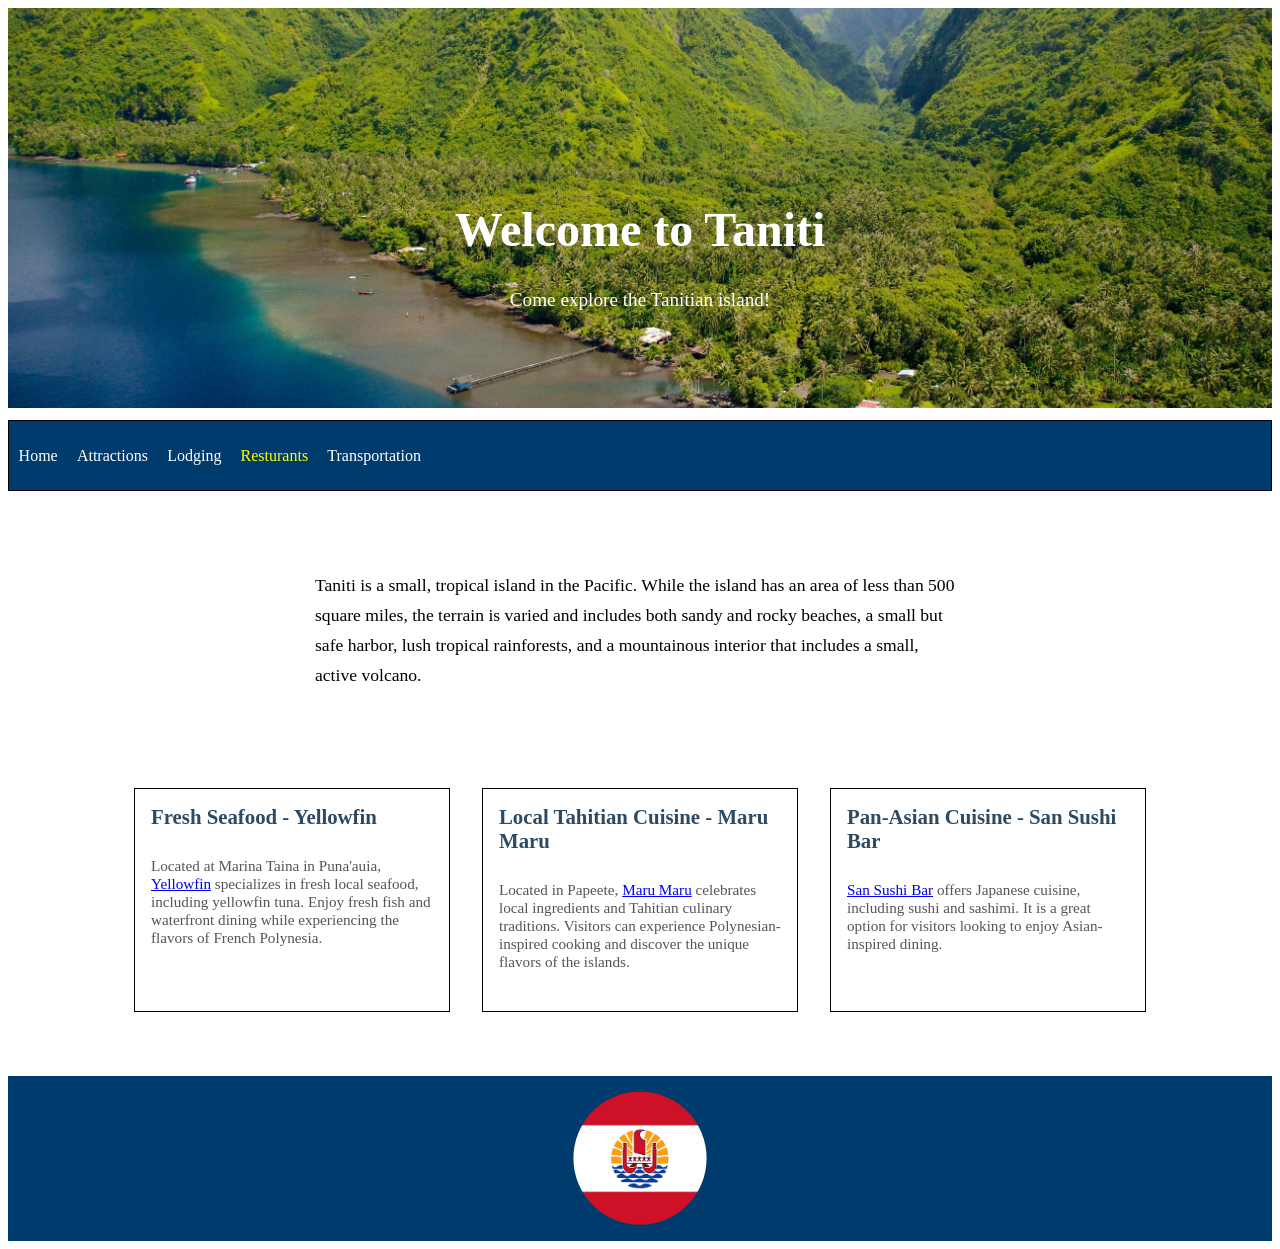
==== resturants.html @ 24681c0e "Made corrections to site" ====
<!DOCTYPE html>
<html lang="en">
<head>
  <meta charset="utf-8">
  <meta name="viewport" content="width=device-width, initial-scale=1">
  <title>Tanitian Island</title>
  <meta name="description" content="Come visit our amazing island!">
  <link rel="stylesheet" href="style.css">
</head>
<body>
  <header>
        <img class="header-img" src="header.jpg" >

    <div class="image-text">
        <h1>Welcome to Taniti</h1>
        
        <p>Come explore the Tanitian island!</p>
    </div>
        <button class="menu-toggle"
            onclick="menuToggle(this)">
            ☰
    </button>
    <nav id="nav-menu">
    <ul>
      <li><a href="index.html">Home</a></li>
      <li><a href="attractions.html">Attractions</a></li>
      <li><a href="lodging.html">Lodging</a></li>
      <li><a href="resturants.html"><span class="page-highlight">Resturants</span></a></li>
      <li><a href="transportation.html">Transportation</a></li>

    </ul>
  </nav>
  </header>
<main>
  <div class="intro-head">
    <p>Taniti is a small, tropical island in the Pacific. While the island has an area of less than 500 square miles, the terrain is varied and includes both sandy and rocky beaches, a small but safe harbor, lush tropical rainforests, and a mountainous interior that includes a small, active volcano.</p>
  </div>

<div class="hotel-listings">
  <div id="listing" class="listing1">
    <h3>Fresh Seafood - Yellowfin</h3>
    <p>Located at Marina Taina in Puna'auia, <a href="https://www.facebook.com/yellowfin.tahiti/" target="_blank">Yellowfin</a> specializes in fresh local seafood, including yellowfin tuna. Enjoy fresh fish and waterfront dining while experiencing the flavors of French Polynesia.</p>
  </div>
  <div id="listing" class="listing2">
    <h3>Local Tahitian Cuisine - Maru Maru</h3>
    <p>Located in Papeete, <a href="https://www.instagram.com/marutanita/" target="_blank">Maru Maru</a> celebrates local ingredients and Tahitian culinary traditions. Visitors can experience Polynesian-inspired cooking and discover the unique flavors of the islands.</p>
  </div>
  <div id="listing" class="listing3">
    <h3>Pan-Asian Cuisine - San Sushi Bar</h3>
    <p><a href="https://www.tripadvisor.com/Restaurant_Review-g1190275-d24148378-Reviews-San_Sushi_Bar-Faa_a_Tahiti_Society_Islands.html" target="_blank">San Sushi Bar</a> offers Japanese cuisine, including sushi and sashimi. It is a great option for visitors looking to enjoy Asian-inspired dining.</p>
  </div>
</div>



</main>
  <footer>
        <img class="footer-img" src="TahitiFlag.jpg">

  </footer>
  <script>
function menuToggle(button) {
    const nav = document.getElementById("nav-menu");
    const isOpen = nav.classList.toggle("active");
    button.textContent = isOpen ? "✕" : "☰";
}

const images = [
    "image1.jpg",
    "image2.webp",
    "image3.jpg"
];
const texts = [
"Teahitia Volcano",
"Vaiava Beach, Puna'auia",
"Taniti Rainforest"
]

let currentImage = 0;
document.getElementById("p-text").textContent = texts[currentImage];

function show() {
    document.getElementById("slide").src =
        images[currentImage];
    document.getElementById("p-text").textContent = texts[currentImage];
}

function next() {
    currentImage++;

    if (currentImage >= images.length) {
        currentImage = 0;
    }

    show();
}

function prev() {
    currentImage--;

    if (currentImage < 0) {
        currentImage = images.length - 1;
    }

    show();
}
</script>
</body>
</html>
---- style.css ----
* {
	margins:0;
	padding: 0;
	box-sizing: border-box;
}
header{
	display: flex;
	flex-direction: column;
    gap: 12px;
    position: relative;
    align-items: center;
    /*background-color: #EAF6FF;*/
}
.page-highlight{
    color:yellow;
}
img {
    max-width: 100%;
    height: auto;
}

.menu-toggle {
    display: flex;
    justify-content: center;
    align-items: center;
    cursor: pointer;
    max-width: 100%;
    width: 3.rem;
    height: 2.5rem;
    padding: 1rem;
    white-space: normal;
    overflow-wrap: anywhere;
    position: absolute;
    bottom:0;
    left:0;
    z-index: 1002;
    color: #FFD84D;
    background: white;
    color: #1B2A41;
    border: 2px solid #6699CC;
    font-size: 1.6rem;
    transition: background 0.2s, transform 0.2s;

}
.menu-toggle:hover {
    background: #87CEEB;
}
.menu-toggle:focus-visible {
    outline: 3px solid #4A90E2;
    outline-offset: 3px;
}

.menu-toggle:active {
    transform: scale(0.96);
}
/*NAVIGATION*/
nav {
    display: none;
    z-index: 1001;
    position: absolute;
    bottom: -227px;
    background-color: #003B6D;
    width: 100%;
    /*border-radius: 0.75rem;*/
    border: black 1px solid;

}

nav ul {
    list-style: none;}

nav li {
    border-bottom: 1px solid #87CEEB;
        padding:.3rem;

}

nav li:last-child {
    border-bottom: none;
}

nav a {
    display: block;
    color: white;
    text-decoration: none;
    border-radius: 4px;
    padding:.3rem;
}


nav a:hover,
nav a:focus-visible {
    background-color: #FFD84D;
    color: #1B2A41;
}


.active{
	display: block;
}

.header-img {
    width: 100%;
    height: 400px;
    object-fit: cover;
    display: block;
}

.image-text {
    position: absolute;
    top: 50%;
    left: 50%;
    transform: translate(-50%, -50%);

    color: white;
    text-align: center;
    width: 100%;
}

.image-text h1 {
    font-size: 3rem;
}

.image-text p {
    font-size: 1.2rem;
}

/*SLIDESHOW*/
.slideshow {
    position: relative;
    width: 100%;
    max-width: 600px;
    margin: auto;
}

.slideshow img {
    width: 100%;
    height: 350px;
    object-fit: cover;
}

.slideshow button {
    position: absolute;
    top: 50%;
    padding: 10px;
    cursor: pointer;
}
.slide-text {
    position: absolute;
    top: 70%;
    left: 35%;
    transform: translate(-50%, -50%);

    color: white;
    /*text-align: center;*/
    /*width: 100%;*/
    background-color: rgb(0 0 0 / 75%);
    padding: 2rem;
}
#p-text{
    margin: 0;
    color:yellow;
}
.btn1 {
    left: 0;
}

.btn2 {
    right: 0;
}
/*HOTEL LISTINGS*/

#listing{
    border:solid black 1px;
    background-color: white;
    margin:1rem;
    padding: 1rem;
    width: 25%;
      display: flex;
  flex-direction: column;
min-width:300px;
}
#listing img{
    height:200px;
    margin-bottom:.5rem;
        /*object-fit: contain;*/
}
#listing h3 {
  color: #2e4a62;
  font-size: 1.3rem;
  margin: 0 0 0.75rem;
}

#listing h4 {
  color: #3c8d8a;
  font-size: 1.2rem;
  margin: 0 0 1rem;
}
#listing p {
  color: #555;
  font-size: 0.95rem;
  margin-bottom: 1.5rem;
}

.hotel-button {
  display: inline-block;
  text-align: center;
  background: #2e4a62;
  color: white;
  text-decoration: none;
  padding: 0.8rem 1.2rem;
  border-radius: 6px;
  margin-top: auto;
  transition: background 0.3s ease;
  cursor: pointer;


}
.hotel-listings{
    display: flex;
    justify-content: center;
    align-items: center;
    flex-direction: column;
        /*align-items: stretch;*/
}
.hotel-button:hover {
  background: #3c8d8a;
}
.intro-head{
    margin-top: 4rem;
    margin-bottom: 4rem;
    width: 100%;
    display: flex;
    justify-content: center;
    align-items: center;
}
.intro-head p {
    font-size: 1.1rem;
    line-height: 1.7;
    max-width: 650px;
    margin-top:1rem;
    width:100%;
}
.listing-head{
        margin-top: 4rem;
    margin-bottom: 4rem;
    text-align: center;
    font-size: 1.5rem;
}
.listing-head a {
            text-decoration: none;
    color:orangered;
    border-bottom: 2px black solid;

}
footer{
    width:100%;
    /*height:20vh;*/
	display: flex;
	flex-direction: column;
	align-items: center;
	justify-content: center;
	padding:1rem;
        background-color: #003B6D;
    margin-top:3rem;

}
.footer-img{
	width: 40%;
    min-width:140px;
    max-width:200px;
  /*border-radius: 50%;*/
  clip-path: circle();
}

.lodging-container {
    width: 100%;
}

.hotel-card {
    min-height: 100vh;
    display: grid;
    grid-template-columns: 1fr 1fr;
    align-items: center;
    gap: 3rem;
    padding-left: 4rem;
        padding-right: 4rem;

    box-sizing: border-box;
}

.hotel-card img {
    width: 100%;
    height: 70vh;
    object-fit: cover;
    border-radius: 10px;
}

.hotel-details {
    max-width: 600px;
}

.hotel-details h3 {
    font-size: 2.5rem;
      color: #2e4a62;

}

.hotel-details h4 {
    font-size: 1.4rem;
}

.hotel-details p {
    font-size: 1.1rem;
    line-height: 1.7;
}

.hotel-link {
    padding: 1rem 2rem;
    background-color: #003B6D;
    color: white;
    border: none;
    border-radius: 5px;
    cursor: pointer;
}

/* Mobile layout */
@media screen and (max-width: 768px) {
    .hotel-card {
        grid-template-columns: 1fr;
        padding: 2rem 1rem;
        gap: 1rem;
    }

    .hotel-card img {
        height: 40vh;
    }

    .hotel-two img {
        order: 0;
    }

    .hotel-details h3 {
        font-size: 1.8rem;
    }
}

@media (min-width: 700px) {
    .menu-toggle {
        display: none;
    }
    nav {
    	display: flex;
    	/*justify-content: center;*/
    	align-items: center;
    	position: static;
    }
    nav ul {
    	display: flex;
    }
    nav li {
    	border:none;
    }
    .hotel-listings{
        flex-direction: row;
        align-items: stretch;


    }
}
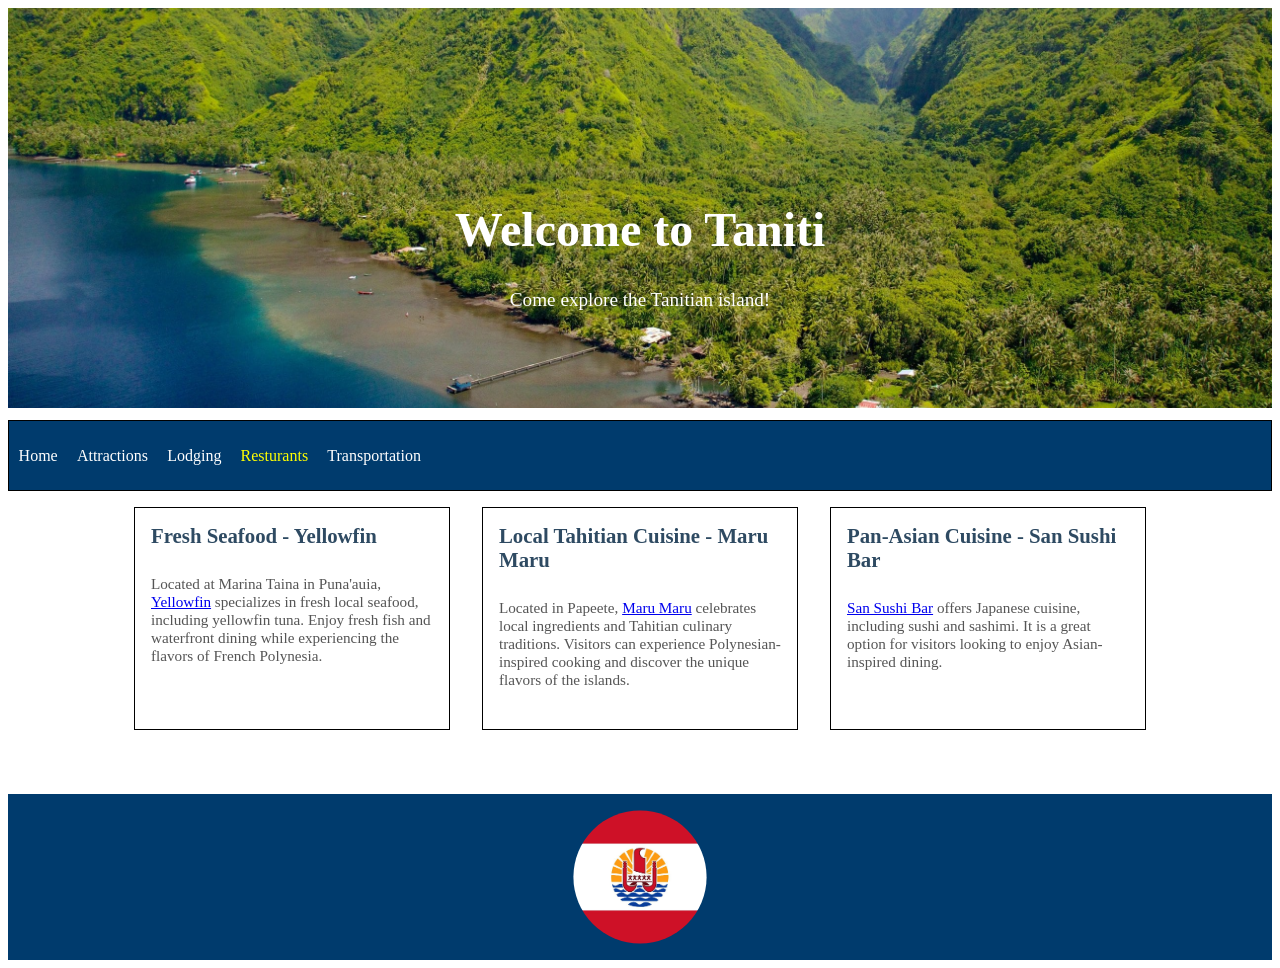
==== commit 527f0f89: "Minor fix" ====
--- a/resturants.html
+++ b/resturants.html
@@ -32,10 +32,6 @@
   </nav>
   </header>
 <main>
-  <div class="intro-head">
-    <p>Taniti is a small, tropical island in the Pacific. While the island has an area of less than 500 square miles, the terrain is varied and includes both sandy and rocky beaches, a small but safe harbor, lush tropical rainforests, and a mountainous interior that includes a small, active volcano.</p>
-  </div>
-
 <div class="hotel-listings">
   <div id="listing" class="listing1">
     <h3>Fresh Seafood - Yellowfin</h3>
